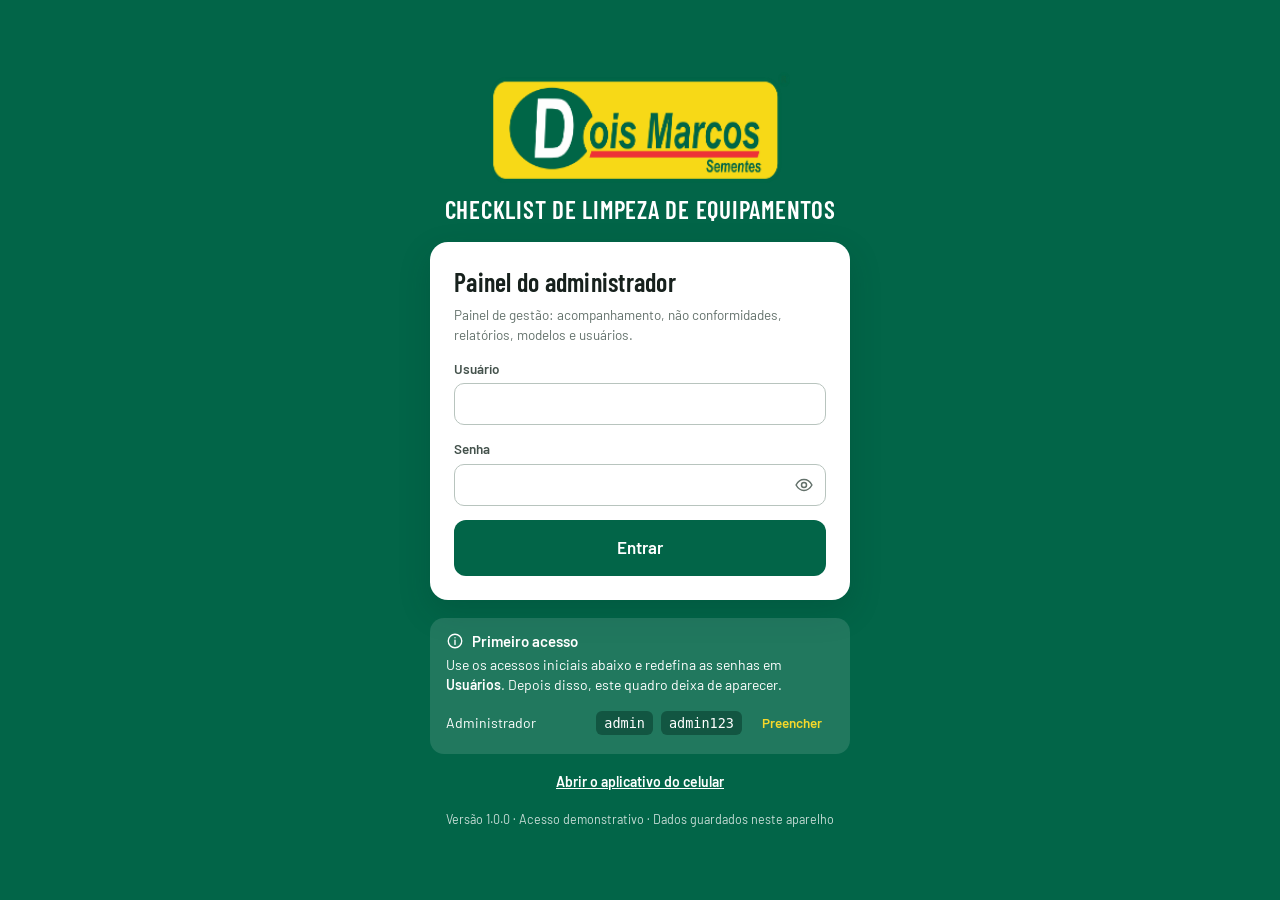
==== painel.html @ 40f543a1 "Checklist de limpeza de equipamentos: versão 1.0.0 - Os 16 checklists originais (UBS 01, 03, 04, 05," ====
<!DOCTYPE html>
<html lang="pt-BR">
<head>
  <meta charset="utf-8">
  <meta name="viewport" content="width=device-width, initial-scale=1, viewport-fit=cover">
  <title>Painel — Checklist de Limpeza</title>
  <meta name="description" content="Painel do administrador — Checklist de limpeza de equipamentos, Dois Marcos Sementes">
  <meta name="theme-color" content="#026548">
  <meta name="mobile-web-app-capable" content="yes">
  <meta name="apple-mobile-web-app-capable" content="yes">
  <meta name="apple-mobile-web-app-title" content="Checklist Limpeza">
  <meta name="apple-mobile-web-app-status-bar-style" content="default">
  <meta name="format-detection" content="telephone=no">
  <link rel="icon" type="image/png" sizes="48x48" href="assets/icones/favicon-48.png">
  <link rel="icon" type="image/png" sizes="192x192" href="assets/icones/icone-192.png">
  <link rel="apple-touch-icon" href="assets/icones/apple-touch-icon.png">
  <link rel="stylesheet" href="css/fontes.css">
  <link rel="stylesheet" href="css/estilos.css">
  <link rel="stylesheet" href="css/checklist.css">
</head>
<body data-interface="acesso" data-entrada="painel">
  <div id="app">
    <div class="abertura">
      <img src="assets/logo-dois-marcos.png" alt="Dois Marcos Sementes" width="282" height="105">
      <p>Abrindo o sistema…</p>
      <noscript><p>Este sistema precisa do JavaScript ativado no navegador.</p></noscript>
    </div>
  </div>

  <!-- Núcleo: configuração, utilitários, logomarca embutida e banco local -->
  <script defer src="js/core/config.js"></script>
  <script defer src="js/core/servidor.js"></script>
  <script defer src="js/core/util.js"></script>
  <script defer src="js/core/recursos.js"></script>
  <script defer src="js/core/db.js"></script>
  <script defer src="js/core/repositorio.js"></script>

  <!-- Os 16 checklists originais (usados para criar os modelos na primeira vez) -->
  <script defer src="js/dados/modelos-originais.js"></script>

  <!-- Regras de negócio -->
  <script defer src="js/servicos/historico.js"></script>
  <script defer src="js/servicos/auth.js"></script>
  <script defer src="js/servicos/usuarios.js"></script>
  <script defer src="js/servicos/modelos.js"></script>
  <script defer src="js/servicos/sincronizacao.js"></script>
  <script defer src="js/servicos/execucoes.js"></script>
  <script defer src="js/servicos/nao-conformidades.js"></script>
  <script defer src="js/servicos/imagem.js"></script>
  <script defer src="js/servicos/arquivos.js"></script>
  <script defer src="js/servicos/pdf.js"></script>
  <script defer src="js/servicos/excel.js"></script>

  <!-- Servidor central (Supabase): ativo quando js/core/servidor.js está preenchido -->
  <script defer src="vendor/supabase.js"></script>
  <script defer src="js/servicos/nuvem.js"></script>

  <!-- Interface -->
  <script defer src="js/ui/base.js"></script>
  <script defer src="js/ui/graficos.js"></script>
  <script defer src="js/ui/assinatura.js"></script>
  <script defer src="js/ui/login.js"></script>
  <script defer src="js/ui/operador.js"></script>
  <script defer src="js/ui/adm/comum.js"></script>
  <script defer src="js/ui/adm/estrutura.js"></script>
  <script defer src="js/ui/adm/painel.js"></script>
  <script defer src="js/ui/adm/checklists.js"></script>
  <script defer src="js/ui/adm/nc.js"></script>
  <script defer src="js/ui/adm/modelos.js"></script>
  <script defer src="js/ui/adm/usuarios.js"></script>
  <script defer src="js/ui/adm/historico.js"></script>
  <script defer src="js/app.js"></script>

  <!-- SheetJS (vendor/xlsx.full.min.js) e jsPDF (vendor/jspdf.umd.min.js) são carregados
       sob demanda: ver BIBLIOTECAS em js/core/config.js -->
</body>
</html>
---- css/fontes.css ----
/* Fontes locais (funcionam sem internet). Barlow e Barlow Condensed — licença SIL OFL 1.1,
   ver assets/fontes/OFL-Barlow.txt */
@font-face {
  font-family: "Barlow";
  font-style: normal;
  font-weight: 400;
  font-display: swap;
  src: url("../assets/fontes/barlow-latin-400-normal.woff2") format("woff2");
}
@font-face {
  font-family: "Barlow";
  font-style: normal;
  font-weight: 500;
  font-display: swap;
  src: url("../assets/fontes/barlow-latin-500-normal.woff2") format("woff2");
}
@font-face {
  font-family: "Barlow";
  font-style: normal;
  font-weight: 600;
  font-display: swap;
  src: url("../assets/fontes/barlow-latin-600-normal.woff2") format("woff2");
}
@font-face {
  font-family: "Barlow Condensed";
  font-style: normal;
  font-weight: 600;
  font-display: swap;
  src: url("../assets/fontes/barlow-condensed-latin-600-normal.woff2") format("woff2");
}
@font-face {
  font-family: "Barlow Condensed";
  font-style: normal;
  font-weight: 700;
  font-display: swap;
  src: url("../assets/fontes/barlow-condensed-latin-700-normal.woff2") format("woff2");
}
---- css/estilos.css ----
/* ==========================================================================
   Checklist de Limpeza de Equipamentos — Dois Marcos Sementes (visual base, o mesmo do app de TSI)
   Layout: operador = coluna única com cabeçalho verde e barra de ação fixa no rodapé;
           administrador = menu lateral verde com a logomarca + área de trabalho clara.
   Tema único e claro (fundos brancos e neutros), com as cores institucionais.
   ========================================================================== */
:root {
  color-scheme: light;

  /* Verde institucional (amostrado da logomarca oficial) e derivados */
  --verde-950: #012e21;
  --verde-900: #01402e;
  --verde-800: #02513a;
  --verde-700: #026548;
  --verde-600: #0b7a59;
  --verde-500: #2a9472;
  --verde-200: #bfe0d3;
  --verde-100: #ddefe7;
  --verde-50: #eff7f3;

  /* Amarelo institucional */
  --amarelo-600: #e3c211;
  --amarelo-500: #f6d82a;
  --amarelo-200: #fbefa6;
  --amarelo-100: #fdf7d3;

  /* Neutros com leve viés para o verde da marca */
  --tinta: #17211d;
  --tinta-2: #44524c;
  --tinta-3: #63716b;
  --linha: #d9e0dc;
  --linha-forte: #b8c4be;
  --fundo: #f2f5f2;
  --superficie: #ffffff;
  --superficie-2: #f7f9f7;

  /* Cores de situação (separadas das cores da marca) */
  --ok: #17693f;
  --ok-fundo: #e2f3e9;
  --alerta: #8a5a00;
  --alerta-fundo: #fff3d1;
  --erro: #b42318;
  --erro-fundo: #fde8e6;
  --info: #1d5b85;
  --info-fundo: #e3eff8;
  --neutro: #4f5d57;
  --neutro-fundo: #e8edea;

  --grafico: var(--verde-600);
  --grafico-ativo: var(--verde-800);
  --foco: var(--verde-500);

  --raio-p: 6px;
  --raio: 10px;
  --raio-g: 14px;
  --sombra-1: 0 1px 2px rgba(1, 46, 33, 0.07), 0 1px 1px rgba(1, 46, 33, 0.04);
  --sombra-2: 0 12px 32px rgba(1, 46, 33, 0.18);

  --fonte-texto: "Barlow", "Segoe UI", Roboto, system-ui, -apple-system, "Helvetica Neue", Arial, sans-serif;
  --fonte-titulo: "Barlow Condensed", "Arial Narrow", "Roboto Condensed", "Segoe UI", Arial, sans-serif;

  --lado-e: max(16px, env(safe-area-inset-left, 0px));
  --lado-d: max(16px, env(safe-area-inset-right, 0px));

  padding-top: env(safe-area-inset-top, 0px);
  padding-bottom: env(safe-area-inset-bottom, 0px);
}

/* ---------- Base ---------- */
*, *::before, *::after { box-sizing: border-box; }
html { height: 100%; -webkit-text-size-adjust: 100%; text-size-adjust: 100%; }
body {
  margin: 0;
  min-height: 100%;
  display: flex;
  flex-direction: column;
  background: var(--fundo);
  color: var(--tinta);
  font: 400 16px/1.45 var(--fonte-texto);
  -webkit-font-smoothing: antialiased;
  -webkit-tap-highlight-color: transparent;
}
body[data-interface="acesso"] { background: var(--verde-700); }
body::before {   /* pinta a faixa da barra de status do celular com o verde do cabeçalho */
  content: "";
  position: fixed;
  inset: 0 0 auto;
  height: env(safe-area-inset-top, 0px);
  z-index: 10;
  background: var(--verde-700);
}
body.com-modal { overflow: hidden; }
#app { flex: 1 0 auto; display: flex; flex-direction: column; min-width: 0; }
#app > * { flex: 1 0 auto; min-width: 0; }

h1, h2, h3, p, ul, ol, dl, dd, figure, fieldset { margin: 0; padding: 0; }
ul, ol { list-style: none; }
fieldset { border: 0; min-width: 0; }
img { max-width: 100%; display: block; }
button, input, select, textarea { font: inherit; color: inherit; }
button { cursor: pointer; }
a { color: var(--verde-700); }
strong, b { font-weight: 600; }
s { color: var(--tinta-3); }
[hidden] { display: none !important; }

:focus-visible { outline: 3px solid var(--foco); outline-offset: 2px; }

.so-leitor {
  position: absolute !important;
  width: 1px; height: 1px;
  margin: -1px; padding: 0; border: 0;
  overflow: hidden;
  clip: rect(0 0 0 0);
  clip-path: inset(50%);
  white-space: nowrap;
}
.icone { flex: none; display: block; }
.texto-menor { font-size: 13.5px; color: var(--tinta-3); }
.nowrap { white-space: nowrap; }
.opcional { font-weight: 400; color: var(--tinta-3); text-transform: none; letter-spacing: 0; }
.secao-titulo {
  font: 600 13px/1.3 var(--fonte-texto);
  text-transform: uppercase;
  letter-spacing: 0.07em;
  color: var(--tinta-2);
  margin: 18px 0 10px;
}

/* ---------- Botões ---------- */
.btn {
  display: inline-flex;
  align-items: center;
  justify-content: center;
  gap: 8px;
  min-height: 42px;
  padding: 8px 16px;
  border: 1px solid transparent;
  border-radius: var(--raio);
  background: transparent;
  font-weight: 600;
  font-size: 15px;
  line-height: 1.2;
  text-align: center;
  text-decoration: none;
  transition: background-color 0.15s, border-color 0.15s, color 0.15s;
}
.btn:disabled { opacity: 0.5; cursor: not-allowed; }
.btn.ocupado { cursor: progress; }
.btn-primario { background: var(--verde-700); color: #fff; }
@media (hover: hover) { .btn-primario:hover:not(:disabled) { background: var(--verde-800); } }
.btn-secundario { background: var(--superficie); border-color: var(--linha-forte); color: var(--tinta); }
@media (hover: hover) { .btn-secundario:hover:not(:disabled) { background: var(--verde-50); border-color: var(--verde-500); } }
.btn-fantasma { color: var(--verde-700); }
@media (hover: hover) { .btn-fantasma:hover:not(:disabled) { background: var(--verde-100); } }
.btn-acento { background: var(--amarelo-500); color: var(--verde-950); letter-spacing: 0.02em; }
@media (hover: hover) { .btn-acento:hover:not(:disabled) { background: var(--amarelo-600); } }
.btn-perigo { background: var(--erro); color: #fff; }
@media (hover: hover) { .btn-perigo:hover:not(:disabled) { background: #8f1c13; } }
.btn-perigo-suave { background: var(--superficie); border-color: #e3aaa5; color: var(--erro); }
@media (hover: hover) { .btn-perigo-suave:hover:not(:disabled) { background: var(--erro-fundo); } }
.btn-g { min-height: 56px; padding: 12px 20px; font-size: 17px; border-radius: 12px; }
.btn-p { min-height: 34px; padding: 5px 11px; font-size: 13.5px; border-radius: 8px; gap: 6px; }
.btn-bloco { width: 100%; }
.btn-cresce { flex: 1 1 auto; }
.btn-icone {
  display: inline-flex;
  align-items: center;
  justify-content: center;
  width: 40px; height: 40px;
  flex: none;
  border: 0;
  border-radius: 10px;
  background: transparent;
  color: inherit;
}
@media (hover: hover) { .btn-icone:hover { background: rgba(2, 101, 72, 0.1); } }

/* ---------- Formulários ---------- */
.campo { display: flex; flex-direction: column; gap: 5px; min-width: 0; }
.campo > label, .segmentado > legend, .op-opcoes > legend {
  font-size: 13.5px;
  font-weight: 600;
  color: var(--tinta-2);
}
.campo input, .campo select, .campo textarea {
  width: 100%;
  min-height: 42px;
  padding: 8px 12px;
  border: 1px solid var(--linha-forte);
  border-radius: var(--raio);
  background: var(--superficie);
  color: var(--tinta);
}
.campo textarea { resize: vertical; min-height: 76px; line-height: 1.4; }
.campo input::placeholder, .campo textarea::placeholder { color: #8a9690; }
.campo input:focus, .campo select:focus, .campo textarea:focus {
  outline: 3px solid rgba(42, 148, 114, 0.35);
  outline-offset: 0;
  border-color: var(--verde-600);
}
.campo-ajuda { font-size: 13px; color: var(--tinta-3); }
.campo-senha { position: relative; }
.campo-senha input { padding-right: 48px; }
.campo-senha .btn-icone { position: absolute; right: 2px; top: 1px; color: var(--tinta-3); }
.form-erro {
  padding: 10px 12px;
  border-radius: var(--raio);
  background: var(--erro-fundo);
  color: var(--erro);
  font-size: 14.5px;
  font-weight: 500;
}
.formulario { display: flex; flex-direction: column; gap: 14px; }
.formulario-linha { display: grid; grid-template-columns: repeat(auto-fit, minmax(200px, 1fr)); gap: 14px; }
.marcador { display: inline-flex; align-items: center; gap: 8px; min-height: 42px; font-size: 14.5px; font-weight: 500; cursor: pointer; }
.marcador input, .col-marca input { width: 18px; height: 18px; accent-color: var(--verde-700); cursor: pointer; }

/* Escolha entre duas opções (perfil de acesso) */
.segmentado { display: grid; grid-template-columns: 1fr 1fr; gap: 0; }
.segmentado > legend { margin-bottom: 6px; }
.segmentado label { position: relative; cursor: pointer; }
.segmentado input { position: absolute; opacity: 0; inset: 0; cursor: pointer; }
.segmentado span {
  display: flex; align-items: center; justify-content: center; gap: 8px;
  min-height: 48px; padding: 8px 10px;
  border: 1px solid var(--linha-forte);
  background: var(--superficie);
  font-weight: 600; font-size: 15px; color: var(--tinta-2);
}
.segmentado label:first-of-type span { border-radius: var(--raio) 0 0 var(--raio); }
.segmentado label:last-of-type span { border-radius: 0 var(--raio) var(--raio) 0; border-left: 0; }
.segmentado input:checked + span { background: var(--verde-700); border-color: var(--verde-700); color: #fff; }
.segmentado input:focus-visible + span { outline: 3px solid var(--foco); outline-offset: 2px; }

/* Opção de lista (motivos, máquinas) */
.op-opcoes { display: flex; flex-direction: column; gap: 10px; }
.opcao { position: relative; cursor: pointer; }
.opcao input { position: absolute; opacity: 0; inset: 0; cursor: pointer; }
.opcao span {
  display: flex; align-items: center; gap: 12px;
  min-height: 52px; padding: 10px 46px 10px 16px;
  border: 2px solid var(--linha);
  border-radius: 12px;
  background: var(--superficie);
  font-weight: 500;
}
.opcao span::after {
  content: "";
  position: absolute; right: 16px; top: 50%;
  width: 20px; height: 20px; margin-top: -10px;
  border: 2px solid var(--linha-forte);
  border-radius: 50%;
  background: var(--superficie);
}
.opcao input:checked + span { border-color: var(--verde-700); background: var(--verde-50); font-weight: 600; }
.opcao input:checked + span::after { border-color: var(--verde-700); background: var(--verde-700); box-shadow: inset 0 0 0 4px #fff; }
.opcao input:focus-visible + span { outline: 3px solid var(--foco); outline-offset: 2px; }
.opcao-g span { min-height: 68px; font-size: 19px; font-weight: 600; }

/* ---------- Superfícies ---------- */
.cartao {
  background: var(--superficie);
  border: 1px solid var(--linha);
  border-radius: var(--raio-g);
  padding: 18px;
  box-shadow: var(--sombra-1);
  min-width: 0;
}
.cartao-tabela { padding: 0; overflow: hidden; }
.cartao h2 { font: 600 17px/1.3 var(--fonte-texto); }

.alerta {
  display: flex; align-items: flex-start; gap: 10px;
  padding: 12px 14px;
  border-radius: var(--raio);
  font-size: 14.5px;
  min-width: 0;
}
.alerta > .icone { margin-top: 1px; }
.alerta > div, .alerta > span { min-width: 0; overflow-wrap: anywhere; }
.alerta > div { display: flex; flex-direction: column; gap: 4px; flex: 1; }
.alerta-erro { background: var(--erro-fundo); color: #7a1a12; }
.alerta-alerta { background: var(--alerta-fundo); color: #5f3f00; }
.alerta-info { background: var(--info-fundo); color: #143f5c; }
.alerta-ok { background: var(--ok-fundo); color: #0f4a2c; }
.alerta-neutro { background: var(--neutro-fundo); color: var(--tinta); }

/* Selos de situação: ícone + texto */
.selo {
  display: inline-flex; align-items: center; gap: 5px;
  padding: 3px 10px 3px 7px;
  border-radius: 999px;
  font-size: 12.5px; font-weight: 600; line-height: 1.35;
  white-space: nowrap;
  background: var(--neutro-fundo); color: var(--neutro);
}
.selo-registrada, .selo-envio-sincronizado { background: var(--ok-fundo); color: var(--ok); }
.selo-pendente, .selo-envio-aguardando { background: var(--alerta-fundo); color: var(--alerta); }
.selo-cancelada, .selo-envio-falha { background: var(--erro-fundo); color: var(--erro); }
.selo-desconsiderada, .selo-neutro { background: var(--neutro-fundo); color: var(--neutro); }
.selo-info { background: var(--info-fundo); color: var(--info); }
.selos { display: flex; flex-wrap: wrap; gap: 6px; }

/* Lista rótulo / valor */
.dados { display: grid; grid-template-columns: minmax(0, 1fr); gap: 12px 18px; }
.dados > div { min-width: 0; }
.dados dt {
  font-size: 11.5px; font-weight: 600;
  text-transform: uppercase; letter-spacing: 0.07em;
  color: var(--tinta-3);
}
.dados dd { margin-top: 2px; font-weight: 500; overflow-wrap: anywhere; }
.dados-2col { grid-template-columns: repeat(2, minmax(0, 1fr)); }
.dados-3col { grid-template-columns: repeat(3, minmax(0, 1fr)); }
.dado-largo { grid-column: 1 / -1; }

.vazio {
  display: flex; flex-direction: column; align-items: center; gap: 8px;
  padding: 36px 20px;
  text-align: center;
  color: var(--tinta-2);
}
.vazio h3 { font: 600 17px/1.3 var(--fonte-texto); color: var(--tinta); }
.vazio p { max-width: 46ch; font-size: 14.5px; }
.vazio .btn { margin-top: 8px; }
.vazio-icone {
  display: flex; align-items: center; justify-content: center;
  width: 60px; height: 60px;
  border-radius: 50%;
  background: var(--verde-100); color: var(--verde-700);
}
.avatar {
  display: inline-flex; align-items: center; justify-content: center;
  width: 38px; height: 38px; flex: none;
  border-radius: 50%;
  background: var(--amarelo-500); color: var(--verde-950);
  font-weight: 600; font-size: 14px; letter-spacing: 0.02em;
}

/* ---------- Avisos, espera e janelas ---------- */
.avisos {
  position: fixed; z-index: 70;
  top: calc(12px + env(safe-area-inset-top, 0px));
  left: 50%; transform: translateX(-50%);
  width: min(460px, calc(100% - 32px));
  display: flex; flex-direction: column; gap: 8px;
  pointer-events: none;
}
.aviso {
  display: flex; align-items: flex-start; gap: 10px;
  padding: 12px 14px;
  border-radius: 12px;
  background: var(--tinta); color: #fff;
  font-size: 14.5px; font-weight: 500;
  box-shadow: var(--sombra-2);
  animation: aviso-entra 0.2s ease-out;
}
.aviso span { overflow-wrap: anywhere; min-width: 0; }
.aviso-ok { background: #0f5132; }
.aviso-erro { background: #8f1c13; }
.aviso-alerta { background: #6b4700; }
.aviso.saindo { opacity: 0; transition: opacity 0.25s; }
@keyframes aviso-entra { from { opacity: 0; transform: translateY(-8px); } to { opacity: 1; transform: none; } }

.espera {
  position: fixed; inset: 0; z-index: 80;
  display: flex; align-items: center; justify-content: center;
  padding: 24px;
  background: rgba(1, 46, 33, 0.55);
}
.espera-caixa {
  display: flex; align-items: center; gap: 14px;
  max-width: 420px;
  padding: 20px 24px;
  border-radius: var(--raio-g);
  background: var(--superficie);
  font-weight: 500;
  box-shadow: var(--sombra-2);
}
.girando {
  width: 26px; height: 26px; flex: none;
  border: 3px solid var(--verde-200);
  border-top-color: var(--verde-700);
  border-radius: 50%;
  animation: girar 0.8s linear infinite;
}
@keyframes girar { to { transform: rotate(360deg); } }

.modal-fundo {
  position: fixed; inset: 0; z-index: 50;
  display: flex; align-items: center; justify-content: center;
  padding: calc(16px + env(safe-area-inset-top, 0px)) 16px calc(16px + env(safe-area-inset-bottom, 0px));
  background: rgba(1, 46, 33, 0.55);
}
.modal {
  display: flex; flex-direction: column;
  width: 100%; max-height: 100%;
  border-radius: 16px;
  background: var(--superficie);
  box-shadow: var(--sombra-2);
  overflow: hidden;
}
.modal-p { max-width: 440px; }
.modal-m { max-width: 600px; }
.modal-g { max-width: 900px; }
.modal-xg { max-width: 1180px; }
.modal-topo {
  display: flex; align-items: center; justify-content: space-between; gap: 12px;
  padding: 14px 14px 10px 22px;
}
.modal-topo h2 { font: 600 24px/1.2 var(--fonte-titulo); letter-spacing: 0.01em; overflow-wrap: anywhere; min-width: 0; }
.modal-corpo { padding: 4px 22px 22px; overflow-y: auto; overscroll-behavior: contain; display: flex; flex-direction: column; gap: 14px; }
.modal-acoes {
  display: flex; flex-wrap: wrap; justify-content: flex-end; gap: 10px;
  padding: 14px 22px;
  border-top: 1px solid var(--linha);
  background: var(--superficie-2);
}
.confirmacao { display: flex; flex-direction: column; gap: 12px; }

/* ---------- Tabelas, abas, filtros e paginação ---------- */
.tabela-rolagem { overflow-x: auto; }
.tabela { width: 100%; border-collapse: collapse; font-size: 14.5px; }
.tabela th {
  padding: 11px 14px;
  text-align: left;
  font-size: 11.5px; font-weight: 600;
  text-transform: uppercase; letter-spacing: 0.07em;
  color: var(--tinta-3);
  background: var(--superficie-2);
  border-bottom: 1px solid var(--linha);
  white-space: nowrap;
}
.tabela td { padding: 11px 14px; border-bottom: 1px solid var(--linha); vertical-align: middle; }
.tabela tbody tr:last-child td { border-bottom: 0; }
.tabela .num { text-align: right; font-variant-numeric: tabular-nums; }
.tabela-compacta { font-size: 13.5px; }
.tabela-compacta th, .tabela-compacta td { padding: 8px 12px; }
.linha-clicavel { cursor: pointer; }
@media (hover: hover) { .linha-clicavel:hover td { background: var(--verde-50); } }
.linha-clicavel:focus-visible { outline-offset: -3px; }
.linha-apagada td { color: var(--tinta-3); }
.linha-apagada img { opacity: 0.55; }
.col-foto { width: 76px; }
.col-foto img { width: 56px; height: 56px; object-fit: cover; border-radius: 8px; background: var(--neutro-fundo); }
.col-marca { width: 44px; text-align: center; }
.acoes-linha { display: flex; flex-wrap: wrap; gap: 6px; }

.paginacao {
  display: flex; flex-wrap: wrap; align-items: center; justify-content: space-between; gap: 10px;
  padding: 12px 14px;
  border-top: 1px solid var(--linha);
  font-size: 13.5px; color: var(--tinta-2);
  font-variant-numeric: tabular-nums;
}
.paginacao-botoes { display: flex; align-items: center; gap: 10px; }

.abas { display: flex; flex-wrap: wrap; gap: 6px; }
.abas button {
  display: inline-flex; align-items: center; gap: 8px;
  min-height: 38px; padding: 6px 14px;
  border: 1px solid var(--linha-forte);
  border-radius: 999px;
  background: var(--superficie);
  font-weight: 600; font-size: 14px; color: var(--tinta-2);
}
.abas button span {
  padding: 1px 8px; border-radius: 999px;
  background: var(--neutro-fundo);
  font-size: 12.5px; font-variant-numeric: tabular-nums;
}
@media (hover: hover) { .abas button:hover { border-color: var(--verde-500); } }
.abas button.ativa { background: var(--verde-700); border-color: var(--verde-700); color: #fff; }
.abas button.ativa span { background: rgba(255, 255, 255, 0.2); color: #fff; }

.filtros { display: flex; flex-wrap: wrap; align-items: flex-end; gap: 12px; }
.filtros .campo { flex: 1 1 150px; max-width: 230px; }
.filtros .campo-largo { flex: 2 1 260px; max-width: 420px; }

.resumo-linha { display: grid; grid-template-columns: repeat(auto-fit, minmax(150px, 1fr)); gap: 10px; }
.resumo-linha > div {
  display: flex; flex-direction: column; gap: 2px;
  padding: 12px 14px;
  border: 1px solid var(--linha);
  border-radius: var(--raio);
  background: var(--superficie-2);
}
.resumo-linha span { font-size: 13px; color: var(--tinta-2); }
.resumo-linha strong { font-size: 24px; font-weight: 600; line-height: 1.2; }

.linha-tempo { display: flex; flex-direction: column; gap: 10px; }
.linha-tempo li { padding: 10px 12px; border: 1px solid var(--linha); border-radius: var(--raio); font-size: 14px; background: var(--superficie-2); }
.linha-tempo p { overflow-wrap: anywhere; margin-top: 3px; }
.lt-topo { display: flex; flex-wrap: wrap; justify-content: space-between; gap: 4px 12px; }
.lt-topo span { font-size: 13px; color: var(--tinta-3); }

.barra-selecao {
  display: flex; flex-wrap: wrap; align-items: center; gap: 10px;
  padding: 10px 14px;
  border-radius: var(--raio);
  background: var(--verde-100);
  font-size: 14.5px;
}
.barra-selecao-acoes { display: flex; flex-wrap: wrap; gap: 8px; margin-left: auto; }

/* ==========================================================================
   ACESSO
   ========================================================================== */
.login {
  display: flex; align-items: center; justify-content: center;
  padding-block: 32px;
  padding-left: var(--lado-e); padding-right: var(--lado-d);
  background: var(--verde-700);
}
.login-coluna { width: 100%; max-width: 420px; display: flex; flex-direction: column; gap: 18px; }
.login-marca { display: flex; flex-direction: column; align-items: center; gap: 12px; }
.login-logo { width: min(300px, 78%); height: auto; }
.login-sistema {
  font: 600 25px/1.15 var(--fonte-titulo);
  letter-spacing: 0.03em; text-transform: uppercase; text-align: center;
  color: #fff;
}
.login-cartao {
  display: flex; flex-direction: column; gap: 14px;
  padding: 24px;
  border-radius: 18px;
  background: var(--superficie);
  box-shadow: var(--sombra-2);
}
.login-cartao h1 { font: 600 26px/1.2 var(--fonte-titulo); letter-spacing: 0.01em; }
.login-dica { font-size: 13.5px; color: var(--tinta-3); margin-top: -6px; min-height: 2.9em; }
.login-demo {
  padding: 14px 16px;
  border-radius: 14px;
  background: rgba(255, 255, 255, 0.12);
  color: #fff;
  font-size: 14px;
}
.login-demo h2 { display: flex; align-items: center; gap: 8px; font: 600 15px/1.3 var(--fonte-texto); margin-bottom: 4px; }
.login-demo ul { display: flex; flex-direction: column; gap: 6px; margin-top: 10px; }
.login-demo li { display: flex; flex-wrap: wrap; align-items: center; gap: 4px 8px; }
.login-demo li > span { flex: 1 1 110px; }
.login-demo code {
  padding: 2px 8px; border-radius: 6px;
  background: rgba(1, 46, 33, 0.45);
  font: 500 13.5px/1.5 ui-monospace, "Cascadia Mono", Consolas, monospace;
}
.login-demo .btn { color: var(--amarelo-500); }
@media (hover: hover) { .login-demo .btn:hover { background: rgba(255, 255, 255, 0.14); } }
.login-rodape { text-align: center; font-size: 12.5px; color: rgba(255, 255, 255, 0.78); }
.login-rodape a { color: #fff; font-size: 14px; font-weight: 600; }
.login :focus-visible { outline-color: var(--amarelo-500); }
.login-cartao :focus-visible { outline-color: var(--foco); }

.abertura, .erro-fatal {
  display: flex; flex-direction: column; align-items: center; justify-content: center; gap: 14px;
  padding: 32px var(--lado-d) 32px var(--lado-e);
  text-align: center;
}
.abertura { background: var(--verde-700); color: #fff; }
.abertura img { width: min(280px, 70%); height: auto; }
.erro-fatal h1 { font: 600 26px/1.2 var(--fonte-titulo); max-width: 22ch; }
.erro-fatal p { max-width: 52ch; }

/* ==========================================================================
   APP DO OPERADOR (celular)
   ========================================================================== */
.op { display: flex; flex-direction: column; width: 100%; max-width: 640px; margin: 0 auto; background: var(--fundo); }
.op-topo {
  position: sticky; top: env(safe-area-inset-top, 0px); z-index: 20;
  background: var(--verde-700); color: #fff;
}
.op-topo-linha {
  display: flex; align-items: center; gap: 10px;
  min-height: 62px;
  padding-block: 8px;
  padding-left: var(--lado-e); padding-right: var(--lado-d);
}
.op-logo { width: 118px; height: auto; flex: none; }
.op-topo-espaco { width: 4px; }
.op-topo-botao { color: #fff; margin-left: -8px; width: 44px; height: 44px; }
@media (hover: hover) { .op-topo-botao:hover, .op-topo-usuario:hover { background: rgba(255, 255, 255, 0.14); } }
.op-topo-titulo { flex: 1; min-width: 0; display: flex; flex-direction: column; line-height: 1.2; }
.op-topo-titulo span { font-size: 12.5px; font-weight: 500; opacity: 0.85; letter-spacing: 0.03em; }
.op-topo-titulo strong { font: 600 22px/1.15 var(--fonte-titulo); letter-spacing: 0.02em; overflow-wrap: anywhere; }
.op-offline {
  display: inline-flex; align-items: center; gap: 5px;
  padding: 4px 9px; border-radius: 999px;
  background: var(--amarelo-500); color: var(--verde-950);
  font-size: 12px; font-weight: 600; white-space: nowrap;
}
.op-topo-usuario { display: inline-flex; padding: 3px; border: 0; border-radius: 50%; background: transparent; }
.op-topo :focus-visible { outline-color: var(--amarelo-500); }
.op-progresso { display: grid; grid-template-columns: repeat(5, 1fr); gap: 5px; padding: 0 var(--lado-d) 10px var(--lado-e); }
.op-progresso span { height: 5px; border-radius: 3px; background: rgba(255, 255, 255, 0.28); }
.op-progresso span.feita, .op-progresso span.atual { background: var(--amarelo-500); }

.op-conteudo {
  flex: 1;
  display: flex; flex-direction: column; gap: 14px;
  padding-block: 16px 24px;
  padding-left: var(--lado-e); padding-right: var(--lado-d);
  min-width: 0;
}
.op-barra {
  position: sticky; bottom: 0; z-index: 15;
  border-top: 1px solid var(--linha);
  background: rgba(255, 255, 255, 0.97);
  padding-block: 12px calc(12px + env(safe-area-inset-bottom, 0px));
  padding-left: var(--lado-e); padding-right: var(--lado-d);
}
.op-barra-interna { display: flex; gap: 10px; }

.op .cartao { display: flex; flex-direction: column; gap: 12px; }
.op-rotulo-g { display: block; font: 600 20px/1.2 var(--fonte-titulo); letter-spacing: 0.01em; color: var(--tinta); }
form > .op-rotulo-g { margin-bottom: 10px; }
.op-busca-linha { display: flex; flex-wrap: wrap; gap: 10px; }
.op-busca-linha input {
  flex: 1 1 180px; min-width: 0;
  min-height: 56px; padding: 8px 16px;
  border: 2px solid var(--linha-forte); border-radius: 12px;
  background: var(--superficie);
  font-size: 22px; font-weight: 600; font-variant-numeric: tabular-nums;
}
.op-busca-linha input::placeholder { font-size: 16px; font-weight: 400; color: #8a9690; }
.op-busca-linha input:focus { outline: 3px solid rgba(42, 148, 114, 0.35); border-color: var(--verde-600); }
.op-busca-linha .btn { flex: 1 1 150px; }
#op-resultado:empty { display: none; }
.op-bloqueio-dados { display: flex; gap: 12px; align-items: flex-start; margin: 6px 0; }
.op-bloqueio-dados img { width: 84px; height: 84px; object-fit: cover; border-radius: 10px; flex: none; }
.op-bloqueio-dados .dados { flex: 1; grid-template-columns: repeat(auto-fit, minmax(120px, 1fr)); }
.op-bloqueio .btn { align-self: flex-start; }

.op .op-rascunho { background: var(--amarelo-100); border-color: var(--amarelo-600); }
.op-rascunho h2 { display: flex; align-items: center; gap: 8px; }
.op-rascunho p { font-size: 14.5px; margin-top: 4px; }
.op-rascunho-acoes .btn { flex: 1 1 auto; }
.op-rascunho-acoes { display: flex; gap: 8px; }

.op-secao { display: flex; flex-direction: column; gap: 10px; }
.op-secao-topo { display: flex; align-items: center; justify-content: space-between; gap: 10px; min-height: 34px; }
.op-secao-topo h2 { font: 600 20px/1.2 var(--fonte-titulo); letter-spacing: 0.01em; }
.op-lista { display: flex; flex-direction: column; gap: 8px; }
.op-item {
  display: flex; align-items: center; gap: 12px;
  width: 100%; padding: 10px;
  border: 1px solid var(--linha); border-radius: var(--raio-g);
  background: var(--superficie);
  text-align: left;
  box-shadow: var(--sombra-1);
}
@media (hover: hover) { .op-item:hover { border-color: var(--verde-500); } }
.op-item img, .op-item-semfoto { width: 64px; height: 64px; flex: none; border-radius: 10px; object-fit: cover; background: var(--neutro-fundo); }
.op-item-semfoto { display: flex; align-items: center; justify-content: center; color: var(--tinta-3); }
.op-item-texto { flex: 1; min-width: 0; display: flex; flex-direction: column; gap: 1px; font-size: 13.5px; color: var(--tinta-2); }
.op-item-texto strong { font-size: 16.5px; color: var(--tinta); }
.op-item-texto span { overflow: hidden; text-overflow: ellipsis; white-space: nowrap; }
.op-item-texto .op-item-selo { margin-top: 4px; overflow: visible; }
.op-item-seta { flex: none; color: var(--tinta-3); }
.op-nota { display: flex; gap: 8px; font-size: 13px; color: var(--tinta-3); }
.op-nota .icone { margin-top: 2px; }
.op-ajuda { font-size: 14px; color: var(--tinta-2); }

.op-ordem-topo { display: flex; align-items: flex-start; justify-content: space-between; gap: 10px; padding-bottom: 14px; border-bottom: 1px solid var(--linha); }
.op-ordem-topo > div { display: flex; flex-direction: column; }
.op-ordem-topo span:first-child { font-size: 11.5px; font-weight: 600; text-transform: uppercase; letter-spacing: 0.07em; color: var(--tinta-3); }
.op-ordem-topo strong { font: 700 44px/1 var(--fonte-titulo); letter-spacing: 0.01em; color: var(--verde-800); }

.op .op-prevista { gap: 2px; background: var(--verde-50); border-color: var(--verde-200); }
.op-prevista > span:first-child { font-size: 13.5px; font-weight: 600; color: var(--tinta-2); }
.op-prevista strong { font: 700 40px/1.1 var(--fonte-titulo); color: var(--verde-800); }
.op-prevista small { font: 600 20px/1 var(--fonte-titulo); }
.op-contador { display: grid; grid-template-columns: 64px minmax(0, 1fr) 64px; gap: 10px; }
.op-contador input {
  width: 100%; min-height: 68px;
  border: 2px solid var(--linha-forte); border-radius: 12px;
  background: var(--superficie);
  text-align: center;
  font: 700 38px/1 var(--fonte-titulo); font-variant-numeric: tabular-nums;
}
.op-contador input:focus { outline: 3px solid rgba(42, 148, 114, 0.35); border-color: var(--verde-600); }
.op-contador-botao {
  display: flex; align-items: center; justify-content: center;
  min-height: 68px;
  border: 2px solid var(--linha-forte); border-radius: 12px;
  background: var(--superficie); color: var(--verde-800);
}
@media (hover: hover) { .op-contador-botao:hover { background: var(--verde-50); border-color: var(--verde-500); } }
.op .op-divergencia { background: var(--alerta-fundo); border-color: #e7c96a; }
.op-divergencia h2 { display: flex; align-items: center; gap: 8px; color: #5f3f00; }
.op-divergencia > p { font-size: 14.5px; color: #5f3f00; }
.op-maquinas legend { margin-bottom: 4px; }

.op .op-guia { gap: 14px; }
.op-guia h2 { font: 600 22px/1.2 var(--fonte-titulo); letter-spacing: 0.01em; text-align: center; }
.op-guia-desenho { width: min(240px, 70%); height: auto; align-self: center; }
.guia-bandeja { fill: #7d8a84; }
.guia-fundo { fill: #55625c; }
.guia-semente { fill: #2aa59b; stroke: #1b7c74; stroke-width: 0.8; }
.guia-mira { fill: none; stroke: var(--amarelo-600); stroke-width: 3; stroke-linecap: round; stroke-linejoin: round; }
.op-guia-lista { display: flex; flex-direction: column; gap: 8px; font-size: 15px; }
.op-guia-lista li { display: flex; gap: 8px; }
.op-guia-lista .icone { color: var(--ok); margin-top: 2px; }
.op .op-verificando { align-items: center; gap: 14px; padding: 44px 18px; font-weight: 500; }
.op-foto-grande { width: 100%; max-height: 62vh; object-fit: contain; border-radius: 12px; background: #20292550; }
.op-verificacao { display: flex; flex-direction: column; gap: 6px; font-size: 14.5px; }
.op-verificacao li { display: flex; align-items: flex-start; gap: 8px; }
.op-verificacao li .icone { margin-top: 1px; }
.op-verificacao .ok .icone { color: var(--ok); }
.op-verificacao .atencao { color: #6b4700; font-weight: 500; }
.op-verificacao .atencao .icone { color: var(--alerta); }
.op-acoes-foto { display: flex; flex-direction: column; gap: 10px; }
.op-extras { display: grid; grid-template-columns: repeat(auto-fill, minmax(96px, 1fr)); gap: 10px; }
.op-extras figure { position: relative; aspect-ratio: 1; }
.op-extras img { width: 100%; height: 100%; object-fit: cover; border-radius: 10px; }
.op-extra-remover { position: absolute; top: 4px; right: 4px; width: 32px; height: 32px; border-radius: 50%; background: rgba(23, 33, 29, 0.78); color: #fff; }
@media (hover: hover) { .op-extra-remover:hover { background: var(--erro); } }
.op-extra-nova {
  display: flex; flex-direction: column; align-items: center; justify-content: center; gap: 4px;
  aspect-ratio: 1;
  border: 2px dashed var(--linha-forte); border-radius: 10px;
  background: var(--superficie-2); color: var(--verde-700);
  font-size: 13px; font-weight: 600;
}
@media (hover: hover) { .op-extra-nova:hover { border-color: var(--verde-600); background: var(--verde-50); } }
.op-fotos-resumo { display: grid; grid-template-columns: repeat(auto-fill, minmax(104px, 1fr)); gap: 10px; }
.op-fotos-resumo img { width: 100%; aspect-ratio: 1; object-fit: cover; border-radius: 10px; }
.op-fotos-resumo figcaption { margin-top: 4px; font-size: 12.5px; color: var(--tinta-3); text-align: center; }

.op-sucesso { display: flex; flex-direction: column; align-items: center; gap: 12px; padding: 22px 0 8px; text-align: center; }
.op-sucesso-icone { display: flex; align-items: center; justify-content: center; width: 84px; height: 84px; border-radius: 50%; background: var(--ok-fundo); color: var(--ok); }
.op-sucesso h1 { font: 700 34px/1.1 var(--fonte-titulo); letter-spacing: 0.01em; }
.op-protocolo {
  display: flex; flex-direction: column; gap: 2px;
  width: 100%; padding: 14px;
  border: 1px solid var(--linha); border-radius: var(--raio-g);
  background: var(--superficie);
}
.op-protocolo span { font-size: 11.5px; font-weight: 600; text-transform: uppercase; letter-spacing: 0.07em; color: var(--tinta-3); }
.op-protocolo strong { font: 600 21px/1.25 var(--fonte-titulo); letter-spacing: 0.03em; overflow-wrap: anywhere; }
.op-sucesso-envio { display: flex; flex-wrap: wrap; align-items: center; justify-content: center; gap: 8px; }
.cartao > .op-sucesso-envio { justify-content: flex-start; }
.op-sucesso-acoes { display: flex; flex-direction: column; gap: 10px; width: 100%; margin-top: 8px; }
.op-menu { display: flex; flex-direction: column; gap: 10px; }

/* ==========================================================================
   PAINEL DO ADMINISTRADOR (desktop)
   ========================================================================== */
.adm { display: grid; grid-template-columns: 256px minmax(0, 1fr); align-items: start; }
.adm-menu {
  position: sticky; top: env(safe-area-inset-top, 0px);
  height: calc(100vh - env(safe-area-inset-top, 0px) - env(safe-area-inset-bottom, 0px));
  display: flex; flex-direction: column; gap: 18px;
  padding: 20px 14px 14px max(14px, env(safe-area-inset-left, 0px));
  background: var(--verde-700); color: #fff;
  overflow-y: auto;
}
.adm-marca { display: flex; flex-direction: column; gap: 10px; padding: 0 6px; }
.adm-marca img { width: 100%; max-width: 208px; height: auto; }
.adm-marca span { font: 600 15px/1.2 var(--fonte-titulo); letter-spacing: 0.08em; text-transform: uppercase; color: rgba(255, 255, 255, 0.88); }
.adm-nav { display: flex; flex-direction: column; gap: 3px; flex: 1; }
.adm-nav a {
  display: flex; align-items: center; gap: 12px;
  min-height: 44px; padding: 8px 12px;
  border-radius: 10px;
  color: rgba(255, 255, 255, 0.9);
  font-weight: 500; font-size: 15.5px; text-decoration: none;
}
@media (hover: hover) { .adm-nav a:hover { background: rgba(255, 255, 255, 0.1); color: #fff; } }
.adm-nav a.ativo { background: rgba(255, 255, 255, 0.16); color: #fff; font-weight: 600; }
.adm-nav a.ativo .icone { color: var(--amarelo-500); }
.adm-menu-rodape { display: flex; flex-direction: column; gap: 6px; }
.adm-menu-botao {
  display: flex; align-items: center; gap: 12px;
  width: 100%; padding: 9px 12px;
  border: 1px solid rgba(255, 255, 255, 0.22); border-radius: 10px;
  background: transparent; color: #fff;
  text-align: left;
}
@media (hover: hover) { .adm-menu-botao:hover { background: rgba(255, 255, 255, 0.1); } }
.adm-menu-botao span { display: flex; flex-direction: column; min-width: 0; line-height: 1.25; }
.adm-menu-botao strong { font-size: 14px; }
.adm-menu-botao small { font-size: 12px; color: rgba(255, 255, 255, 0.8); }
.adm-usuario { display: flex; align-items: center; gap: 10px; padding: 10px 4px 0 6px; margin-top: 6px; border-top: 1px solid rgba(255, 255, 255, 0.2); }
.adm-usuario-nome { flex: 1; min-width: 0; display: flex; flex-direction: column; line-height: 1.25; }
.adm-usuario-nome strong { font-size: 14px; overflow: hidden; text-overflow: ellipsis; white-space: nowrap; }
.adm-usuario-nome small { font-size: 12px; color: rgba(255, 255, 255, 0.8); }
@media (hover: hover) { .adm-usuario .btn-icone:hover, .adm-topo .btn-icone:hover { background: rgba(255, 255, 255, 0.14); } }
.adm-menu :focus-visible, .adm-topo :focus-visible { outline-color: var(--amarelo-500); }
.adm-fundo-menu, .adm-topo { display: none; }
.adm-principal { min-width: 0; }
.adm-conteudo {
  padding-block: 28px 56px;
  padding-left: max(32px, env(safe-area-inset-left, 0px));
  padding-right: max(32px, env(safe-area-inset-right, 0px));
  outline: none;
}
.pagina { display: flex; flex-direction: column; gap: 18px; max-width: 1360px; margin: 0 auto; min-width: 0; }
.pagina-topo { display: flex; flex-wrap: wrap; align-items: flex-end; justify-content: space-between; gap: 12px 20px; }
.pagina-topo h1 { font: 600 34px/1.1 var(--fonte-titulo); letter-spacing: 0.01em; text-wrap: balance; }
.pagina-topo p { margin-top: 4px; color: var(--tinta-2); font-size: 15px; }
.pagina-acoes { display: flex; flex-wrap: wrap; align-items: center; gap: 10px; }

.pilha { display: flex; flex-direction: column; gap: 14px; min-width: 0; }

/* Indicadores: 1 destaque (cobertura) + 4 contagens, sempre preenchendo as linhas */
.indicadores { display: grid; grid-template-columns: minmax(0, 1fr); gap: 14px; }
.indicador {
  display: flex; flex-direction: column; gap: 4px;
  padding: 16px 18px;
  border: 1px solid var(--linha); border-radius: var(--raio-g);
  background: var(--superficie);
  box-shadow: var(--sombra-1);
  min-width: 0;
}
.indicador-rotulo { font-size: 13.5px; font-weight: 600; color: var(--tinta-2); }
.indicador-valor { font-size: 32px; font-weight: 600; line-height: 1.15; letter-spacing: -0.01em; }
.indicador-nota { font-size: 13px; color: var(--tinta-3); }
a.indicador-nota { color: var(--verde-700); font-weight: 600; }
.indicador-destaque .indicador-valor { font-size: 52px; color: var(--verde-800); }
.medidor { height: 10px; border-radius: 5px; background: var(--verde-100); overflow: hidden; margin: 4px 0 6px; }
.medidor span { display: block; height: 100%; width: calc(100% * var(--p, 0)); min-width: 0; border-radius: 5px; background: var(--verde-600); }

/* Gráficos */
.graficos { display: grid; grid-template-columns: repeat(auto-fit, minmax(300px, 1fr)); gap: 14px; }
.grafico { display: flex; flex-direction: column; gap: 12px; }
.grafico header { display: flex; align-items: flex-start; justify-content: space-between; gap: 10px; }
.grafico header .btn-icone { margin: -6px -8px 0 0; color: var(--tinta-2); }
.grafico-area { min-width: 0; }
.grafico-vazio { padding: 26px 8px; text-align: center; font-size: 14px; color: var(--tinta-3); }
.grafico-tabela { max-height: 260px; overflow-y: auto; border: 1px solid var(--linha); border-radius: var(--raio); }
.barras { display: flex; flex-direction: column; gap: 2px; }
.barra { display: grid; grid-template-columns: minmax(84px, 34%) minmax(0, 1fr); align-items: center; gap: 10px; padding: 6px; border-radius: 8px; }
@media (hover: hover) { .barra:hover, .barra:focus-visible { background: var(--verde-50); } }
.barra-rotulo { font-size: 13.5px; font-weight: 500; overflow-wrap: anywhere; }
.barra-trilha { display: flex; align-items: center; gap: 8px; min-width: 0; }
.barra-marca { flex: none; height: 16px; width: calc((100% - 52px) * var(--p, 0)); min-width: 3px; border-radius: 0 4px 4px 0; background: var(--grafico); }
@media (hover: hover) { .barra:hover .barra-marca, .barra:focus-visible .barra-marca { background: var(--grafico-ativo); } }
.barra-valor { font-size: 13.5px; font-weight: 600; font-variant-numeric: tabular-nums; }
.colunas { display: block; max-width: 100%; height: auto; }
.colunas .grade { stroke: var(--linha); stroke-width: 1; }
.colunas .eixo { stroke: var(--linha-forte); stroke-width: 1; }
.colunas .tique { fill: var(--tinta-3); font: 11px var(--fonte-texto); font-variant-numeric: tabular-nums; }
.colunas .rotulo-valor { fill: var(--tinta); font: 600 12px var(--fonte-texto); }
.colunas .coluna { fill: var(--grafico); }
.colunas .coluna.ativa { fill: var(--grafico-ativo); }
.colunas .toque { fill: transparent; outline: none; }
.colunas .toque:focus-visible { stroke: var(--foco); stroke-width: 2; }
.grafico-dica {
  position: absolute; z-index: 90;
  display: flex; flex-direction: column; gap: 1px;
  max-width: 260px; padding: 7px 11px;
  border-radius: 8px;
  background: var(--tinta); color: #fff;
  font-size: 12.5px; line-height: 1.3;
  pointer-events: none;
  box-shadow: var(--sombra-2);
}
.grafico-dica strong { font-size: 14px; }
.grafico-dica span { color: rgba(255, 255, 255, 0.82); }

/* Registro fotográfico (janela) */
.registro { display: grid; grid-template-columns: minmax(0, 1.05fr) minmax(0, 1fr); gap: 22px; align-items: start; }
.registro-fotos { display: flex; flex-direction: column; gap: 8px; min-width: 0; }
.registro-foto { width: 100%; max-height: 62vh; object-fit: contain; border-radius: 12px; background: #e9eeea; }
.registro-miniaturas { display: flex; flex-wrap: wrap; gap: 8px; }
.registro-miniaturas button { width: 68px; height: 68px; padding: 0; border: 2px solid transparent; border-radius: 10px; background: none; overflow: hidden; }
.registro-miniaturas button.ativa { border-color: var(--verde-700); }
.registro-miniaturas img { width: 100%; height: 100%; object-fit: cover; }
.registro-info { display: flex; flex-direction: column; gap: 14px; min-width: 0; }
.registro-topo { display: flex; flex-wrap: wrap; align-items: flex-start; justify-content: space-between; gap: 10px; }
.registro-topo > div:first-child { display: flex; flex-direction: column; }
.registro-topo strong { font: 700 40px/1 var(--fonte-titulo); color: var(--verde-800); }
.registro-selos { display: flex; flex-wrap: wrap; gap: 6px; justify-content: flex-end; }
.registro-acoes { display: flex; flex-wrap: wrap; gap: 10px; }
.registro-info .secao-titulo { margin: 4px 0 -4px; }

.ordem-detalhe { display: flex; flex-direction: column; gap: 12px; }
.ordem-detalhe-topo { display: flex; flex-wrap: wrap; align-items: center; gap: 10px; }
.ordem-detalhe .secao-titulo { margin: 6px 0 -2px; }
.ordem-blocos { display: grid; grid-template-columns: repeat(auto-fit, minmax(240px, 1fr)); gap: 14px; }
.ordem-blocos > div { padding: 2px 14px 14px; border: 1px solid var(--linha); border-radius: var(--raio); background: var(--superficie-2); }
.ordem-blocos .secao-titulo { margin: 12px 0 10px; }
.ordem-blocos .dados { grid-template-columns: repeat(auto-fit, minmax(120px, 1fr)); }

/* Importação */
.imp-envio { display: grid; grid-template-columns: minmax(0, 1.3fr) minmax(0, 1fr); gap: 20px; align-items: center; }
.imp-solta {
  display: flex; flex-direction: column; align-items: center; gap: 10px;
  padding: 26px 18px;
  border: 2px dashed var(--linha-forte); border-radius: var(--raio-g);
  background: var(--superficie-2);
  text-align: center;
}
.imp-solta.sobre { border-color: var(--verde-600); background: var(--verde-50); }
.imp-solta-icone { display: flex; align-items: center; justify-content: center; width: 60px; height: 60px; border-radius: 50%; background: var(--verde-100); color: var(--verde-700); }
.imp-solta .texto-menor { max-width: 52ch; }
.imp-previa { display: flex; flex-direction: column; gap: 14px; }
.imp-previa-topo { display: flex; flex-wrap: wrap; align-items: flex-start; justify-content: space-between; gap: 12px; }
.imp-previa-topo h2 { font: 600 24px/1.2 var(--fonte-titulo); letter-spacing: 0.01em; }
.imp-mapa summary { cursor: pointer; font-weight: 600; font-size: 14.5px; color: var(--verde-700); padding: 4px 0; }
.imp-mapa[open] summary { margin-bottom: 8px; }
.imp-mapa .tabela-rolagem, .imp-previa > .tabela-rolagem, #planilha-tabela .tabela-rolagem { border: 1px solid var(--linha); border-radius: var(--raio); }
.imp-obs { min-width: 220px; font-size: 13px; }
.imp-obs span { display: block; }
.imp-historico .secao-titulo { margin-top: 6px; }
.imp-explica .secao-titulo { margin: 0 0 8px; }
.imp-explica ul { margin: 0; padding-left: 18px; display: flex; flex-direction: column; gap: 6px; font-size: 14px; color: var(--tinta-2); }
.imp-arquivos { display: grid; grid-template-columns: repeat(auto-fill, minmax(320px, 1fr)); gap: 12px; }
.imp-arquivo { display: flex; flex-direction: column; gap: 6px; padding: 12px 14px; border: 1px solid var(--linha); border-radius: var(--raio); background: var(--superficie-2); min-width: 0; }
.imp-arquivo-topo { display: flex; align-items: center; justify-content: space-between; gap: 8px; }
.imp-arquivo-topo > span { display: flex; align-items: center; gap: 6px; min-width: 0; }
.imp-arquivo-topo strong { overflow-wrap: anywhere; }
.imp-culturas { display: flex; flex-wrap: wrap; gap: 6px; margin: 0; }
.imp-arquivo-cultura { display: flex; flex-direction: column; gap: 4px; padding: 8px 10px; border-radius: var(--raio-p); background: var(--alerta-fundo); font-size: 13.5px; }
.imp-arquivo-cultura > span { display: flex; flex-wrap: wrap; gap: 8px; align-items: center; }
.imp-aviso { color: var(--alerta); display: flex; gap: 4px; align-items: flex-start; }
.imp-cultura-linha { min-width: 130px; padding: 4px 6px; font-size: 13px; }
.imp-sem-cultura { border-color: var(--alerta); background: var(--alerta-fundo); }

/* ==========================================================================
   Telas estreitas
   ========================================================================== */
@media (max-width: 959px) {
  .adm { display: block; }
  .adm-topo {
    display: flex; align-items: center; gap: 10px;
    position: sticky; top: env(safe-area-inset-top, 0px); z-index: 20;
    min-height: 56px;
    padding: 6px var(--lado-d) 6px max(8px, env(safe-area-inset-left, 0px));
    background: var(--verde-700); color: #fff;
  }
  .adm-topo strong { flex: 1; font: 600 22px/1.15 var(--fonte-titulo); letter-spacing: 0.02em; }
  .adm-topo img { width: 104px; height: auto; }
  .adm-menu {
    position: fixed; inset: 0 auto 0 0; z-index: 40;
    width: min(300px, 86vw); height: auto;
    padding-top: calc(20px + env(safe-area-inset-top, 0px));
    padding-bottom: calc(14px + env(safe-area-inset-bottom, 0px));
    transform: translateX(-102%);
    transition: transform 0.2s ease-out;
  }
  .adm.menu-aberto .adm-menu { transform: none; box-shadow: var(--sombra-2); }
  .adm.menu-aberto .adm-fundo-menu { display: block; position: fixed; inset: 0; z-index: 35; background: rgba(1, 46, 33, 0.5); }
  .adm-conteudo { padding-block: 18px 40px; padding-left: var(--lado-e); padding-right: var(--lado-d); }
  .pagina-topo h1 { font-size: 28px; }
  .registro { grid-template-columns: minmax(0, 1fr); }
  .imp-envio { grid-template-columns: minmax(0, 1fr); }
}
@media (min-width: 360px) {
  .indicadores { grid-template-columns: repeat(2, minmax(0, 1fr)); }
  .indicador-destaque { grid-column: 1 / -1; }
}
@media (min-width: 720px) {
  .grafico-grande { grid-column: 1 / -1; }
}
@media (min-width: 1000px) {
  .indicadores { grid-template-columns: repeat(4, minmax(0, 1fr)); }
}
@media (min-width: 1360px) {
  .indicadores { grid-template-columns: minmax(300px, 1.45fr) repeat(4, minmax(0, 1fr)); }
  .indicador-destaque { grid-column: auto; }
}
@media (min-width: 960px) {
  .avisos { top: auto; bottom: 24px; }
}
@media (max-width: 640px) {
  .modal-fundo { padding: calc(24px + env(safe-area-inset-top, 0px)) 0 0; align-items: flex-end; }
  .modal { border-radius: 18px 18px 0 0; }
  .modal-acoes { padding-bottom: calc(14px + env(safe-area-inset-bottom, 0px)); }
  .modal-acoes .btn { flex: 1 1 auto; }
  .dados-3col { grid-template-columns: repeat(2, minmax(0, 1fr)); }
  .filtros .campo, .filtros .campo-largo { max-width: none; }
  .barra-selecao-acoes { margin-left: 0; }
  .login-cartao { padding: 20px 18px; }
}
@media (max-width: 380px) {
  .dados-2col, .dados-3col { grid-template-columns: minmax(0, 1fr); }
  .op-ordem-topo strong { font-size: 38px; }
}
@media (prefers-reduced-motion: reduce) {
  *, *::before, *::after { animation-duration: 0.01ms !important; transition-duration: 0.01ms !important; }
  .girando { animation-duration: 1.6s !important; }
}
@media print {
  .adm-menu, .adm-topo, .op-barra, .avisos { display: none !important; }
}

/* Operador: escolha do lote quando a pesquisa encontra mais de um (versão 1.2) */
.op-lotes { display: flex; flex-direction: column; gap: 8px; margin-top: 12px; }
.op-lotes-titulo { margin: 0; font-size: 15px; }
.op-lote-feito { opacity: 0.72; }
.op-ordem-topo .op-ordem-lote { margin-top: 6px; font-size: 17px !important; font-weight: 700 !important; letter-spacing: 0 !important; text-transform: none !important; color: var(--tinta) !important; }

/* Painel: espaço usado no servidor (versão 1.3) */
.espaco { display: flex; flex-direction: column; gap: 10px; margin-top: 16px; }
.espaco h2 { font: 600 18px/1.2 var(--fonte-titulo); }
.espaco-itens { display: grid; grid-template-columns: repeat(auto-fit, minmax(240px, 1fr)); gap: 14px; }
.espaco-item { display: flex; flex-direction: column; gap: 2px; }
.espaco-item strong { font-size: 20px; }
.espaco-item small { font-size: 13px; font-weight: 500; color: var(--tinta-3); }
.espaco-alto .medidor span { background: var(--alerta); }
---- css/checklist.css ----
/* ==========================================================================
   Checklist de Limpeza — complementos ao visual base (css/estilos.css)
   Cores de situação: C = verde (ok), NC = vermelho (erro), não solicitado = neutro.
   Situação nunca só por cor: sempre com ícone e texto.
   ========================================================================== */

/* ---------- Aplicativo do celular ---------- */
.ck-logo { width: 96px; border-radius: 6px; }
.ck-progresso { height: 5px; margin: 0 var(--lado-d) 8px var(--lado-e); border-radius: 3px; background: rgba(255, 255, 255, 0.28); overflow: hidden; }
.ck-progresso span { display: block; height: 100%; width: 0; background: var(--amarelo-500); transition: width 0.25s; }

.ck-areas { display: flex; flex-direction: column; gap: 12px; }
.ck-area {
  display: flex; align-items: center; gap: 16px;
  width: 100%; min-height: 96px; padding: 14px 16px;
  border: 2px solid var(--linha); border-radius: var(--raio-g);
  background: var(--superficie); text-align: left; box-shadow: var(--sombra-1);
}
@media (hover: hover) { .ck-area:hover { border-color: var(--verde-600); background: var(--verde-50); } }
.ck-area-icone { display: flex; align-items: center; justify-content: center; width: 62px; height: 62px; flex: none; border-radius: 16px; background: var(--verde-100); color: var(--verde-700); }
.ck-area-texto { flex: 1; min-width: 0; display: flex; flex-direction: column; }
.ck-area-texto strong { font: 700 28px/1.1 var(--fonte-titulo); letter-spacing: 0.01em; }
.ck-area-texto span { font-size: 14px; color: var(--tinta-2); }
.ck-area-texto small { font-size: 13px; font-weight: 600; color: var(--verde-700); }
.ck-ident { font: 700 14px/1.1 var(--fonte-titulo); color: var(--verde-800); background: var(--verde-100); text-align: center; padding: 4px; }

.ck-doc { gap: 8px; }
.ck-doc-cabecalho { font-size: 11.5px; font-weight: 600; letter-spacing: 0.07em; color: var(--tinta-3); }
.ck-doc h2 { font: 700 21px/1.2 var(--fonte-titulo); }
.ck-orientacao summary { cursor: pointer; font-weight: 600; color: var(--verde-700); }
.ck-orientacao p { margin-top: 8px; font-size: 14px; color: var(--tinta-2); }

.ck-resumo-exec { display: grid; grid-template-columns: repeat(3, 1fr); gap: 8px; }
.ck-resumo-exec > div { display: flex; flex-direction: column; align-items: center; padding: 8px 6px; border: 1px solid var(--linha); border-radius: var(--raio); background: var(--superficie); }
.ck-resumo-exec strong { font: 700 26px/1.1 var(--fonte-titulo); }
.ck-resumo-exec span { font-size: 12.5px; color: var(--tinta-2); text-align: center; }
.ck-tem-nc { border-color: #e3aaa5 !important; background: var(--erro-fundo) !important; color: var(--erro); }
.ck-tem-nc strong, .ck-tem-nc span { color: var(--erro); }
.ck-filtros { position: sticky; top: calc(env(safe-area-inset-top, 0px) + 75px); z-index: 12; padding: 6px 0; background: var(--fundo); }

.ck-itens { display: flex; flex-direction: column; gap: 12px; }
.ck-secao { font: 600 15px/1.2 var(--fonte-texto); text-transform: uppercase; letter-spacing: 0.07em; color: var(--verde-700); margin-top: 6px; }
.ck-item {
  display: flex; flex-direction: column; gap: 10px;
  padding: 14px; border: 1px solid var(--linha); border-left: 6px solid var(--linha-forte);
  border-radius: var(--raio-g); background: var(--superficie); box-shadow: var(--sombra-1);
  scroll-margin-top: 140px;
}
.ck-item-c { border-left-color: var(--ok); }
.ck-item-nc { border-left-color: var(--erro); background: #fffafa; }
.ck-item-ns { border-left-color: var(--neutro); }
.ck-item-vazio { border-left-color: var(--amarelo-600); }
.ck-item-pendente { box-shadow: 0 0 0 2px var(--amarelo-600), var(--sombra-1); }
.ck-destaque { animation: ck-piscar 1.4s ease-out 1; }
@keyframes ck-piscar { 0% { box-shadow: 0 0 0 4px var(--amarelo-500); } 100% { box-shadow: var(--sombra-1); } }
.ck-item-topo { display: flex; align-items: flex-start; gap: 10px; }
.ck-item-topo h3 { flex: 1; min-width: 0; font: 600 19px/1.25 var(--fonte-titulo); letter-spacing: 0.01em; overflow-wrap: anywhere; padding-top: 3px; }
.ck-item-num {
  display: inline-flex; align-items: center; justify-content: center; flex: none;
  min-width: 32px; height: 32px; padding: 0 6px; border-radius: 8px;
  background: var(--verde-100); color: var(--verde-800); font: 700 17px/1 var(--fonte-titulo);
}
.ck-escolha { display: grid; grid-template-columns: 1fr 1fr 1.35fr; gap: 8px; }
.ck-opcao {
  display: flex; align-items: center; justify-content: center; gap: 6px;
  min-height: 58px; padding: 6px 8px;
  border: 2px solid var(--linha-forte); border-radius: 12px;
  background: var(--superficie); color: var(--tinta-2);
  font: 700 19px/1.1 var(--fonte-titulo); letter-spacing: 0.02em; text-align: center;
}
.ck-opcao-ns { font-size: 16px; }
@media (hover: hover) { .ck-opcao:hover { border-color: var(--verde-500); } }
.ck-opcao-c.marcada { background: var(--ok); border-color: var(--ok); color: #fff; }
.ck-opcao-nc.marcada { background: var(--erro); border-color: var(--erro); color: #fff; }
.ck-opcao-ns.marcada { background: var(--neutro); border-color: var(--neutro); color: #fff; }
.ck-hora { display: flex; flex-wrap: wrap; align-items: center; gap: 5px; font-size: 13px; color: var(--tinta-3); }
.ck-bloco { display: flex; flex-direction: column; gap: 10px; padding: 12px; border-radius: var(--raio); background: var(--superficie-2); border: 1px solid var(--linha); }
.ck-bloco h4 { font: 600 15px/1.2 var(--fonte-texto); display: flex; flex-wrap: wrap; gap: 6px; align-items: baseline; }
.ck-bloco h4 small { font-weight: 500; font-size: 12.5px; color: var(--tinta-3); }
.ck-bloco h4 .ck-obrig { color: var(--erro); font-weight: 600; }
.ck-reav-lista { display: flex; flex-direction: column; gap: 6px; }
.ck-reav-lista li { display: flex; align-items: flex-start; gap: 6px; font-size: 14px; }
.ck-reav-lista li.ok { color: var(--ok); }
.ck-reav-lista li.nc { color: var(--erro); }
.ck-reav-botoes { display: flex; flex-wrap: wrap; align-items: center; gap: 8px; }
.ck-reav-botoes > span { flex-basis: 100%; font-size: 13.5px; font-weight: 600; color: var(--tinta-2); }
.ck-reav-botoes .btn { flex: 1 1 130px; min-height: 48px; }
.ck-reav-c { color: var(--ok); border-color: #9fd0b4; }
.ck-reav-nc { color: var(--erro); border-color: #e3aaa5; }
.ck-fotos { display: flex; flex-wrap: wrap; align-items: center; gap: 8px; }
.ck-fotos small { font-size: 12.5px; color: var(--tinta-3); }
.ck-fotos-lista { display: flex; flex-wrap: wrap; gap: 6px; flex-basis: 100%; }
.ck-fotos-lista:empty { display: none; }
.ck-mini { width: 64px; height: 64px; padding: 0; border: 1px solid var(--linha); border-radius: 10px; overflow: hidden; background: var(--neutro-fundo); }
.ck-mini img { width: 100%; height: 100%; object-fit: cover; }
.ck-foto-botao { cursor: pointer; }
.ck-obs summary { cursor: pointer; font-size: 14px; font-weight: 600; color: var(--verde-700); padding: 2px 0; }
.ck-obs textarea { width: 100%; margin-top: 6px; min-height: 64px; padding: 8px 12px; border: 1px solid var(--linha-forte); border-radius: var(--raio); }

.ck-resumo-final strong { font-size: 22px; }
.ck-pendencias { border-color: var(--amarelo-600); background: var(--amarelo-100); }
.ck-pendencias h2 { display: flex; align-items: center; gap: 8px; color: #5f3f00; }
.ck-pendencias ul { display: flex; flex-direction: column; gap: 6px; }
.ck-pend {
  display: flex; align-items: center; justify-content: space-between; gap: 10px;
  width: 100%; min-height: 46px; padding: 8px 12px;
  border: 1px solid #e7c96a; border-radius: var(--raio); background: var(--superficie);
  font-size: 14.5px; text-align: left; color: var(--tinta);
}
.ck-termo { display: flex; flex-direction: column; gap: 10px; }
.ck-termo legend { float: left; width: 100%; margin-bottom: 6px; }
.ck-termo p { font-size: 14.5px; }
.ck-termo-opcoes { display: grid; grid-template-columns: 1fr 1fr; gap: 10px; }
.ck-termo .opcao span { justify-content: center; padding-right: 16px; font-weight: 600; }
.ck-termo .opcao span::after { display: none; }
.ck-termo .opcao input:disabled + span { opacity: 0.45; cursor: not-allowed; }
.ck-rotulo { font-size: 13.5px; font-weight: 600; color: var(--tinta-2); }
.ck-descartar { align-self: center; color: var(--erro); }

.assinatura { position: relative; border: 2px dashed var(--linha-forte); border-radius: 12px; background: #fff; overflow: hidden; touch-action: none; }
.assinatura canvas { display: block; width: 100%; height: auto; aspect-ratio: 3 / 1; touch-action: none; cursor: crosshair; }
.assinatura-linha { position: absolute; left: 6%; right: 6%; bottom: 22%; border-bottom: 1px solid var(--linha-forte); pointer-events: none; }
.assinatura-dica { position: absolute; left: 6%; bottom: 8%; font-size: 13px; color: var(--tinta-3); pointer-events: none; }
.assinatura-acoes { display: flex; justify-content: flex-end; margin-top: 6px; }

.ck-lista-leitura { display: flex; flex-direction: column; gap: 8px; }
.ck-lista-leitura li { display: flex; gap: 10px; padding: 10px 12px; border: 1px solid var(--linha); border-radius: var(--raio); background: var(--superficie); }
.ck-lista-leitura li.nc { border-color: #e3aaa5; background: #fffafa; }
.ck-lista-leitura li > div { flex: 1; min-width: 0; display: flex; flex-direction: column; gap: 6px; }
.ck-lista-leitura p { font-size: 14px; }
.ck-fila { display: flex; flex-direction: column; gap: 6px; }
.ck-fila li { display: flex; flex-wrap: wrap; align-items: center; justify-content: space-between; gap: 6px; padding: 8px 10px; border: 1px solid var(--linha); border-radius: var(--raio); font-size: 14px; }
.ck-fila small { flex-basis: 100%; color: var(--erro); }

/* ---------- Painel ---------- */
@media (min-width: 1000px) { .ck-indicadores { grid-template-columns: repeat(3, minmax(0, 1fr)); } }
@media (min-width: 1360px) { .ck-indicadores { grid-template-columns: minmax(280px, 1.4fr) repeat(5, minmax(0, 1fr)); } }
.ck-indicador-nc .indicador-valor { color: var(--erro); }
.ck-cartao-topo { display: flex; flex-wrap: wrap; align-items: baseline; justify-content: space-between; gap: 6px 14px; padding: 14px 16px; border-bottom: 1px solid var(--linha); }
.ck-cartao-topo h2 { font: 600 19px/1.2 var(--fonte-titulo); }
.ck-linha-pendente td:first-child { box-shadow: inset 4px 0 0 var(--amarelo-600); }
.ck-linha-nc td { background: #fff6f5; }
.ck-linha-destaque td { background: var(--amarelo-100); }
.ck-linha-secao td { font-weight: 600; font-size: 12.5px; text-transform: uppercase; letter-spacing: 0.07em; color: var(--verde-700); background: var(--superficie-2); }
.ck-tabela-itens td { vertical-align: top; }
.ck-detalhe { display: flex; flex-direction: column; gap: 14px; }
.ck-detalhe .registro-topo strong { font-size: 34px; }
.ck-detalhe .ck-nc-titulo { font-size: 26px !important; }
.ck-detalhe .secao-titulo { margin: 6px 0 -4px; }
.ck-assinatura-vista { display: inline-flex; flex-direction: column; gap: 4px; max-width: 360px; padding: 8px; border: 1px solid var(--linha); border-radius: var(--raio); background: #fff; }
.ck-assinatura-vista figcaption { font-size: 12.5px; color: var(--tinta-3); }
.ck-ncs { display: grid; grid-template-columns: repeat(auto-fill, minmax(260px, 1fr)); gap: 10px; }
.ck-nc-cartao {
  display: flex; flex-direction: column; gap: 4px; padding: 12px;
  border: 1px solid #e3aaa5; border-left: 5px solid var(--erro); border-radius: var(--raio);
  background: #fffafa; text-align: left; font-size: 14px;
}
.ck-nc-cartao.encerrada { border-color: var(--linha); border-left-color: var(--ok); background: var(--superficie); }
.ck-nc-cartao small { color: var(--tinta-3); }
.ck-modelos { display: grid; grid-template-columns: repeat(auto-fill, minmax(320px, 1fr)); gap: 12px; }
.ck-modelo { display: flex; flex-direction: column; gap: 12px; }
.ck-modelo header { display: flex; align-items: center; justify-content: space-between; gap: 8px; }
.ck-modelo header strong { font: 700 22px/1.1 var(--fonte-titulo); }
.ck-modelo.inativo { opacity: 0.7; }
.ck-editor-itens input[data-k=texto] { width: 100%; min-width: 260px; min-height: 36px; padding: 4px 8px; border: 1px solid var(--linha-forte); border-radius: 6px; }
.ck-editor-itens input[data-k=secao] { width: 130px; min-height: 36px; padding: 4px 8px; border: 1px solid var(--linha-forte); border-radius: 6px; }
.ck-editor-itens .btn-icone { width: 32px; height: 32px; }
.ck-editor-itens .btn-icone .icone { transform: rotate(90deg); }
.ck-lista-simples { display: flex; flex-direction: column; gap: 4px; font-size: 14px; }
.ck-lista-simples li { display: flex; align-items: center; gap: 8px; }
.ck-lista-simples .ck-item-num { min-width: 26px; height: 26px; font-size: 14px; }
#form-correcao textarea[data-c] { min-height: 36px; width: 100%; min-width: 160px; padding: 4px 8px; border: 1px solid var(--linha-forte); border-radius: 6px; }
#form-correcao select[data-c] { min-height: 36px; border: 1px solid var(--linha-forte); border-radius: 6px; padding: 2px 6px; }

@media (max-width: 340px) {
  .ck-escolha { grid-template-columns: 1fr 1fr; }
  .ck-opcao-ns { grid-column: 1 / -1; }
}
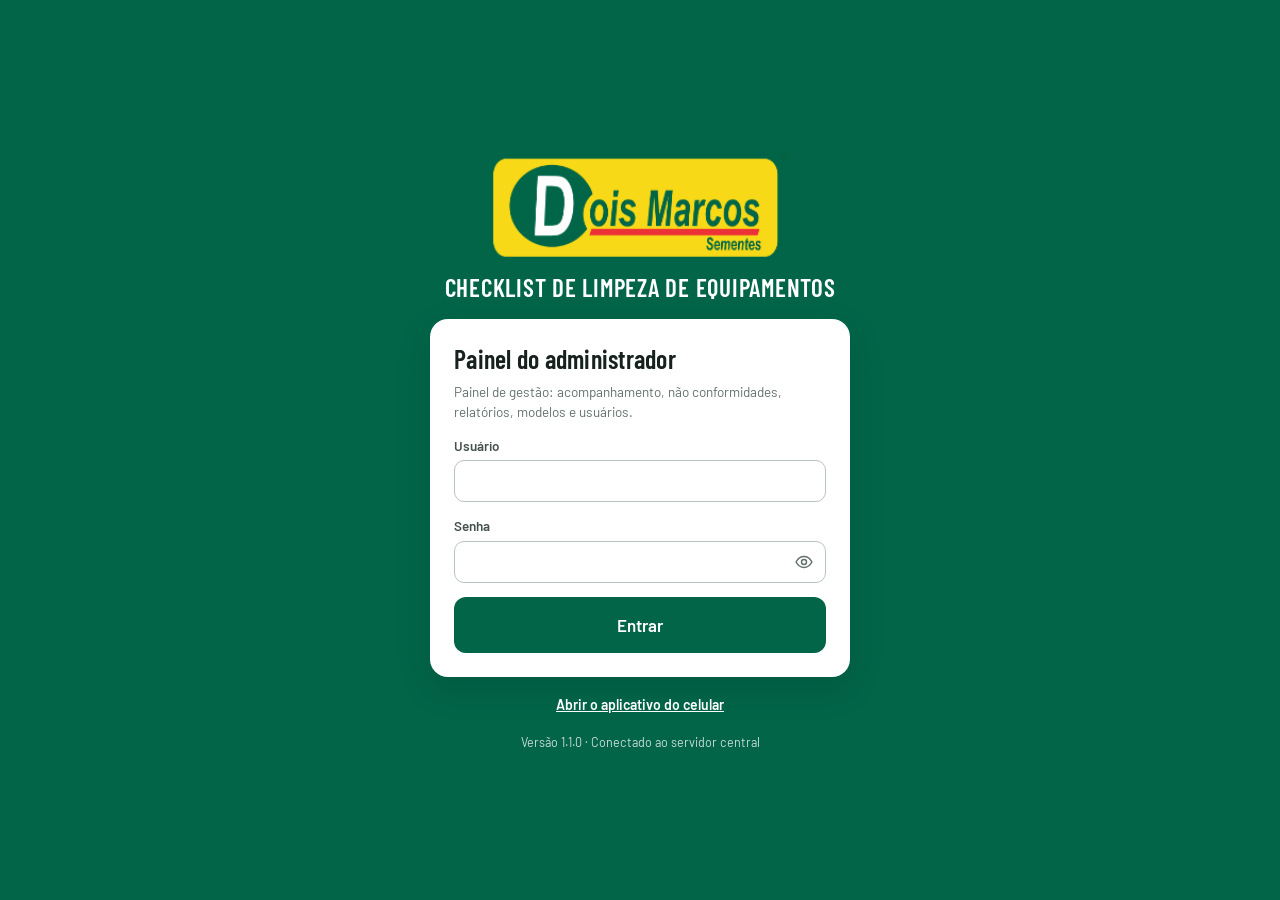
==== commit c5a6d11f: "Cadastro de cultivares (1.1.0) - Painel → Cultivares: incluir, renomear, ativar e desativar (com his" ====
--- a/painel.html
+++ b/painel.html
@@ -37,12 +37,14 @@
 
   <!-- Os 16 checklists originais (usados para criar os modelos na primeira vez) -->
   <script defer src="js/dados/modelos-originais.js"></script>
+  <script defer src="js/dados/cultivares-iniciais.js"></script>
 
   <!-- Regras de negócio -->
   <script defer src="js/servicos/historico.js"></script>
   <script defer src="js/servicos/auth.js"></script>
   <script defer src="js/servicos/usuarios.js"></script>
   <script defer src="js/servicos/modelos.js"></script>
+  <script defer src="js/servicos/cultivares.js"></script>
   <script defer src="js/servicos/sincronizacao.js"></script>
   <script defer src="js/servicos/execucoes.js"></script>
   <script defer src="js/servicos/nao-conformidades.js"></script>
@@ -67,6 +69,7 @@
   <script defer src="js/ui/adm/checklists.js"></script>
   <script defer src="js/ui/adm/nc.js"></script>
   <script defer src="js/ui/adm/modelos.js"></script>
+  <script defer src="js/ui/adm/cultivares.js"></script>
   <script defer src="js/ui/adm/usuarios.js"></script>
   <script defer src="js/ui/adm/historico.js"></script>
   <script defer src="js/app.js"></script>
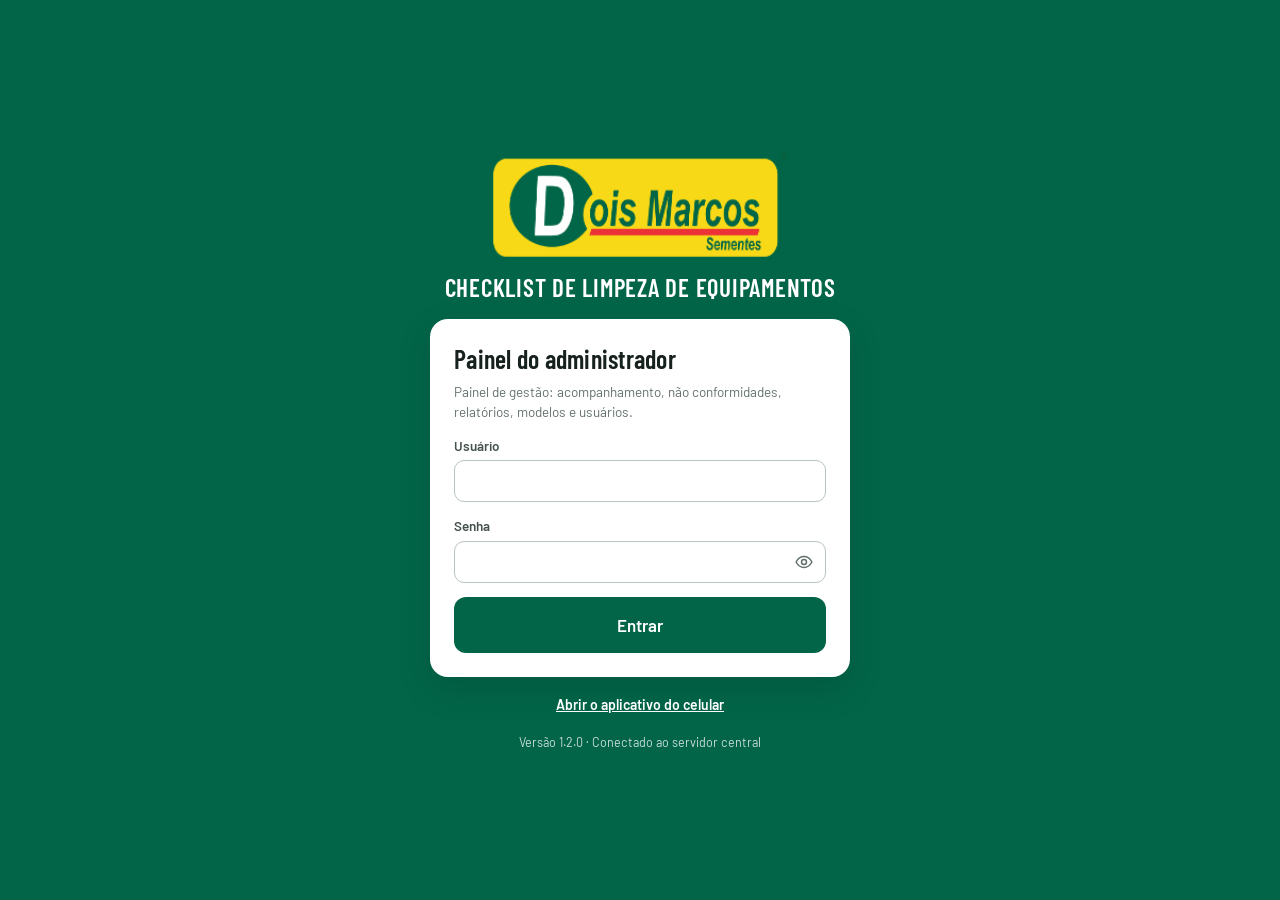
==== commit 63b6c72e: "Limpeza de veículos: conferência de descarga e autorização sem vistoria (1.2.0) - Entrada do aplicat" ====
--- a/painel.html
+++ b/painel.html
@@ -38,19 +38,23 @@
   <!-- Os 16 checklists originais (usados para criar os modelos na primeira vez) -->
   <script defer src="js/dados/modelos-originais.js"></script>
   <script defer src="js/dados/cultivares-iniciais.js"></script>
+  <script defer src="js/dados/formularios-veiculos.js"></script>
 
   <!-- Regras de negócio -->
   <script defer src="js/servicos/historico.js"></script>
   <script defer src="js/servicos/auth.js"></script>
   <script defer src="js/servicos/usuarios.js"></script>
   <script defer src="js/servicos/modelos.js"></script>
+  <script defer src="js/servicos/cadastro-simples.js"></script>
   <script defer src="js/servicos/cultivares.js"></script>
   <script defer src="js/servicos/sincronizacao.js"></script>
   <script defer src="js/servicos/execucoes.js"></script>
   <script defer src="js/servicos/nao-conformidades.js"></script>
+  <script defer src="js/servicos/veiculos.js"></script>
   <script defer src="js/servicos/imagem.js"></script>
   <script defer src="js/servicos/arquivos.js"></script>
   <script defer src="js/servicos/pdf.js"></script>
+  <script defer src="js/servicos/pdf-veiculos.js"></script>
   <script defer src="js/servicos/excel.js"></script>
 
   <!-- Servidor central (Supabase): ativo quando js/core/servidor.js está preenchido -->
@@ -62,12 +66,14 @@
   <script defer src="js/ui/graficos.js"></script>
   <script defer src="js/ui/assinatura.js"></script>
   <script defer src="js/ui/login.js"></script>
+  <script defer src="js/ui/veiculos-app.js"></script>
   <script defer src="js/ui/operador.js"></script>
   <script defer src="js/ui/adm/comum.js"></script>
   <script defer src="js/ui/adm/estrutura.js"></script>
   <script defer src="js/ui/adm/painel.js"></script>
   <script defer src="js/ui/adm/checklists.js"></script>
   <script defer src="js/ui/adm/nc.js"></script>
+  <script defer src="js/ui/adm/veiculos.js"></script>
   <script defer src="js/ui/adm/modelos.js"></script>
   <script defer src="js/ui/adm/cultivares.js"></script>
   <script defer src="js/ui/adm/usuarios.js"></script>
--- a/css/checklist.css
+++ b/css/checklist.css
@@ -176,3 +176,26 @@
   .ck-escolha { grid-template-columns: 1fr 1fr; }
   .ck-opcao-ns { grid-column: 1 / -1; }
 }
+
+/* ---------- Limpeza de veículos ---------- */
+.ck-area-veiculo .ck-area-icone { background: var(--amarelo-100); color: var(--verde-800); }
+.vei-campo { display: flex; flex-direction: column; gap: 8px; }
+.vei-campo > .vei-rotulo { font: 600 15px/1.25 var(--fonte-texto); color: var(--tinta); }
+.vei-campo > .vei-rotulo small { font-weight: 500; color: var(--tinta-3); }
+.vei-escolha { display: grid; grid-template-columns: repeat(auto-fit, minmax(88px, 1fr)); gap: 8px; }
+.vei-escolha .ck-opcao { min-height: 52px; font-size: 18px; }
+.vei-escolha .ck-opcao.marcada { background: var(--verde-700); border-color: var(--verde-700); color: #fff; }
+.vei-escolha .vei-sim.marcada { background: var(--ok); border-color: var(--ok); }
+.vei-escolha .vei-nao.marcada { background: var(--erro); border-color: var(--erro); }
+.vei-na { padding: 12px 14px; border-radius: var(--raio); background: var(--neutro-fundo); color: var(--tinta-2); font-weight: 600; }
+.vei-grupo { display: flex; flex-direction: column; gap: 10px; padding: 12px; border-radius: var(--raio); border: 1px solid var(--linha); background: var(--superficie-2); }
+.vei-grupo > h4 { font: 700 16px/1.2 var(--fonte-titulo); letter-spacing: 0.02em; color: var(--verde-800); text-transform: uppercase; }
+.vei-aviso { display: flex; gap: 6px; align-items: flex-start; font-size: 13.5px; color: var(--alerta); }
+.vei-placa { text-transform: uppercase; font: 700 22px/1.2 var(--fonte-titulo); letter-spacing: 0.08em; }
+.vei-auto { display: grid; grid-template-columns: 1fr 1fr; gap: 10px; }
+.vei-alertas { margin: 0; padding-left: 18px; }
+.ck-item-alerta { border-left: 4px solid var(--erro); }
+.indicador-erro .indicador-valor { color: var(--erro); }
+.indicador-alerta .indicador-valor { color: var(--alerta); }
+.linha-alerta td:first-child { box-shadow: inset 4px 0 0 var(--erro); }
+.texto-erro { color: var(--erro); }
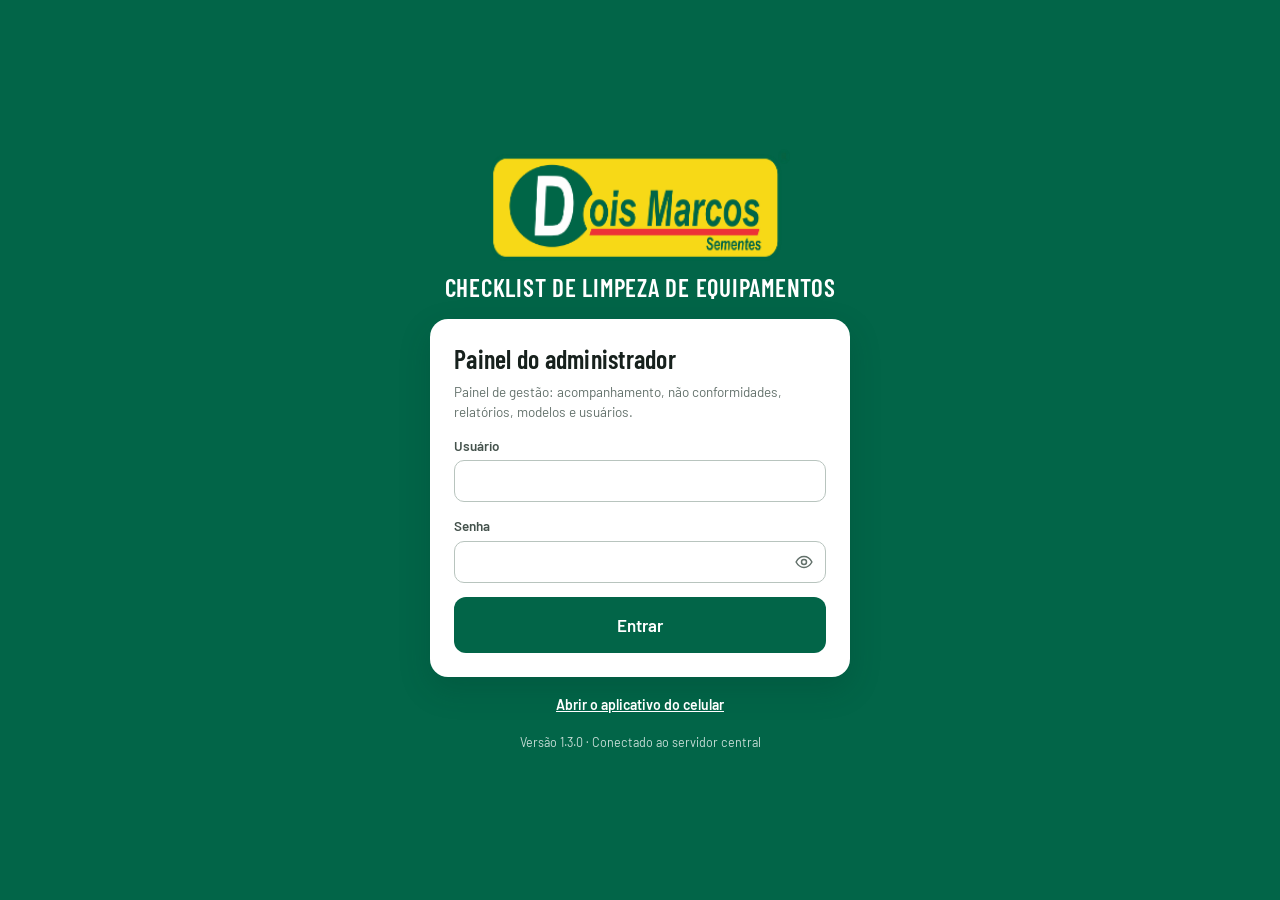
==== commit 42bc6378: "Cabeçalho editável das fichas de veículo (1.3.0) - Em Modelos de checklist → Limpeza de veículo, o a" ====
--- a/painel.html
+++ b/painel.html
@@ -51,6 +51,7 @@
   <script defer src="js/servicos/execucoes.js"></script>
   <script defer src="js/servicos/nao-conformidades.js"></script>
   <script defer src="js/servicos/veiculos.js"></script>
+  <script defer src="js/servicos/documentos-veiculo.js"></script>
   <script defer src="js/servicos/imagem.js"></script>
   <script defer src="js/servicos/arquivos.js"></script>
   <script defer src="js/servicos/pdf.js"></script>
